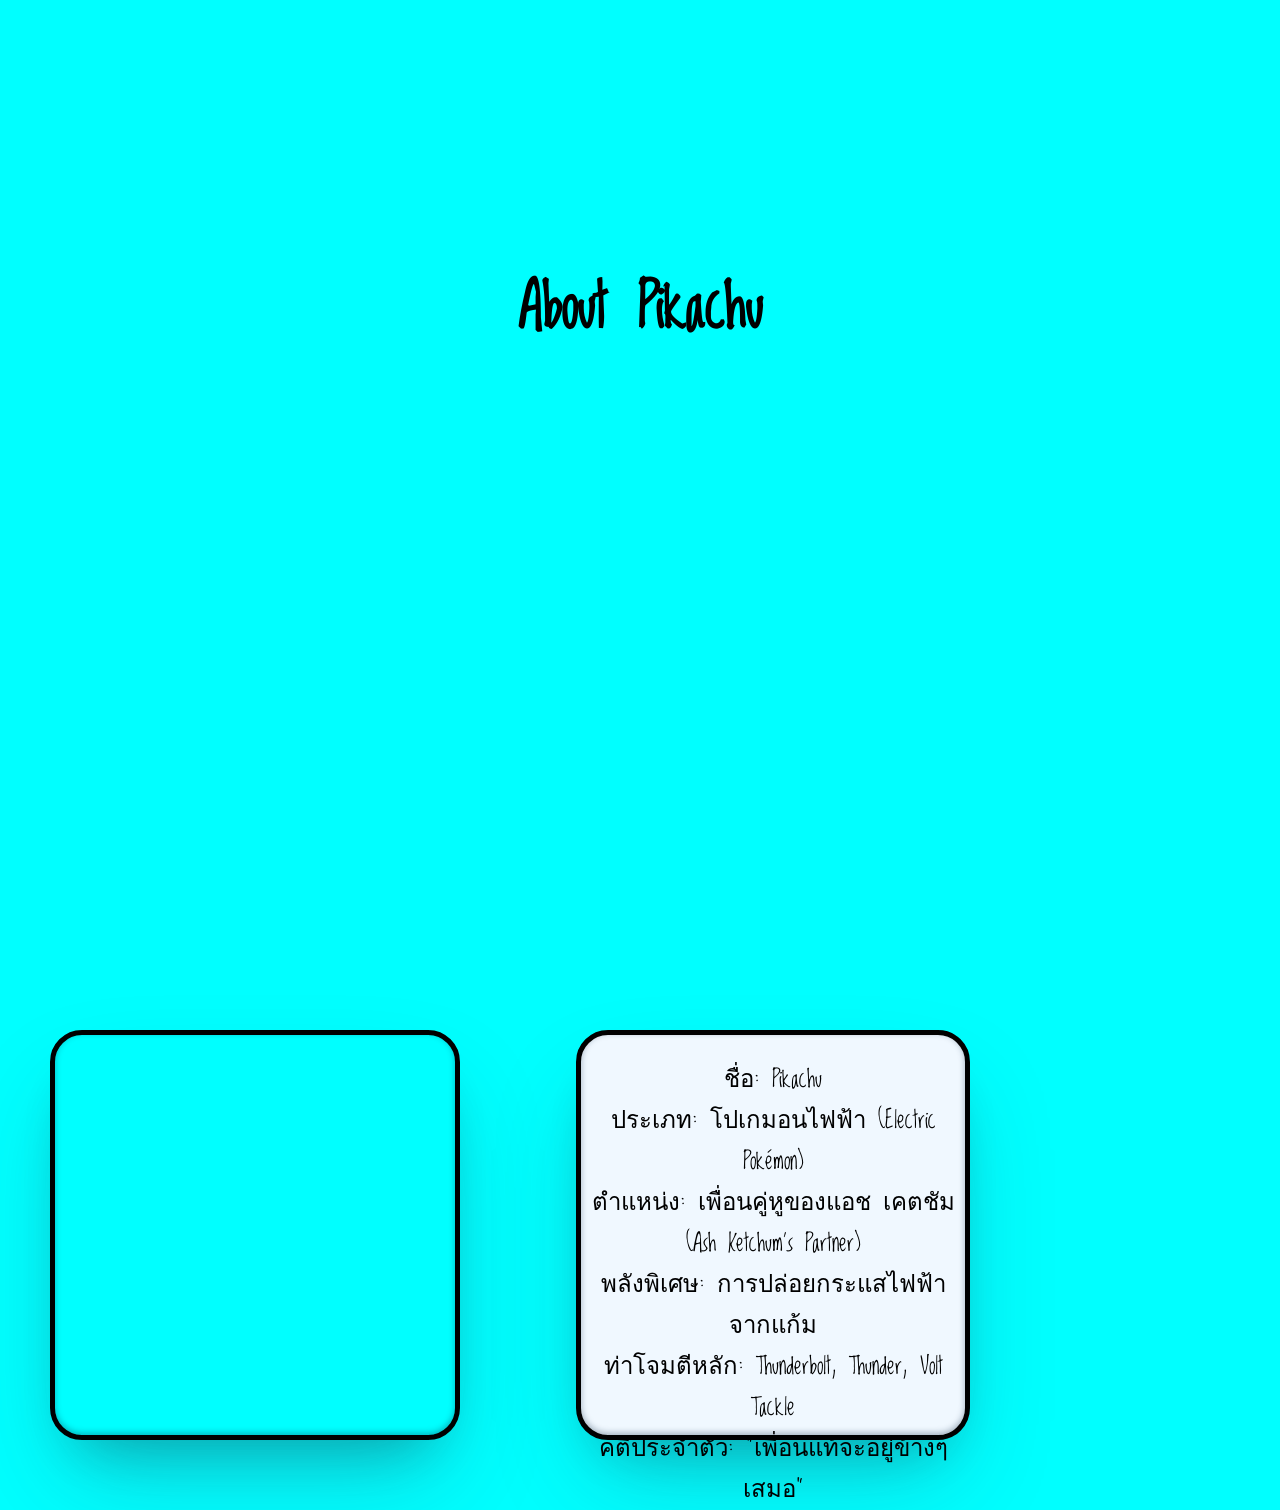
==== index.html @ ac3d12a3 "Add files via upload" ====
<!DOCTYPE html>
<html lang="en">
  <head>
    <meta charset="UTF-8" />
    <meta name="viewport" content="width=device-width, initial-scale=1.0" />
    <link rel="preconnect" href="https://fonts.googleapis.com">
    <link rel="preconnect" href="https://fonts.gstatic.com" crossorigin>
    <link href="https://fonts.googleapis.com/css2?family=Loved+by+the+King&display=swap" rel="stylesheet">
    <title>hehe</title>

    <style>
      body {
        width: 100%;
        height: 100vh;
        margin: 0;
        padding: 0;
        background-color: aqua;
        background-size: cover;
      }
      h1 {
        width: 100%;
        height: 100vh;
        line-height: 60vh;
        text-align: center;
        display: block;
        font-size: 60px;
        font-family: "Loved by the King" ;
      }

      p {
        font-size: 24px;
        font-family: "Loved by the King" ;
      }
      .view {
        display: flex;
        gap: 1rem;
        align-items: center;
      }
      .block {
        height: 400px;
        width: 400px;
        margin: 50px;
        border: 1.5mm solid black;
        border-radius: 32px;
        box-shadow: rgba(50, 50, 93, 0.25) 0px 50px 100px -20px,
          rgba(0, 0, 0, 0.3) 0px 30px 60px -30px,
          rgba(10, 37, 64, 0.35) 0px -2px 6px 0px inset;
        justify-self: left;
        background-size: cover;
      }

      .block2 {
        height: 400px;
        width: 30%;
        margin: 50px;
        border: 1.5mm solid black;
        border-radius: 32px;
        box-shadow: rgba(50, 50, 93, 0.25) 0px 50px 100px -20px,
          rgba(0, 0, 0, 0.3) 0px 30px 60px -30px,
          rgba(10, 37, 64, 0.35) 0px -2px 6px 0px inset;
        position: relative;
        flex-wrap: wrap;
        justify-self: right;
        background-size: cover;
        text-align: center;
      }

      .block:nth-child(1) {
        background-image: url("pika.jpg");
      }
      .block2:nth-child(2) {
        background-color: aliceblue;
        height: 400px;
      }


      @keyframes appear {
        from {
          opacity: 0;
          transform: translateX(-100%);
        }
        to {
          opacity: 1;
          transform: translateX(0);
        }
      }

      @keyframes appear2 {
        from {
          opacity: 0;
          transform: translateX(300%);
        }
        to {
          opacity: 1;
          transform: translateX(0);
        }
      }

      .block {
        animation: appear linear;
        animation-timeline: view();
        animation-range: entry 0% cover 35%;
      }

      .block2 {
        animation: appear2 linear;
        animation-timeline: view();
        animation-range: entry 0% cover 35%;
      }
    </style>
  </head>
  <body>
    
    <h1>About Pikachu</h1>
    <div class="view">
      <div class="block"></div>
      <div class="block2">
        <p>ชื่อ: Pikachu<br>
            ประเภท: โปเกมอนไฟฟ้า (Electric Pokémon)<br>
            ตำแหน่ง: เพื่อนคู่หูของแอช เคตชัม (Ash Ketchum's Partner)<br>
            พลังพิเศษ: การปล่อยกระแสไฟฟ้าจากแก้ม<br>
            ท่าโจมตีหลัก: Thunderbolt, Thunder, Volt Tackle<br>
            คติประจำตัว: "เพื่อนแท้จะอยู่ข้างๆ เสมอ"</p>
      </div>
    </div>

  </body>
</html>
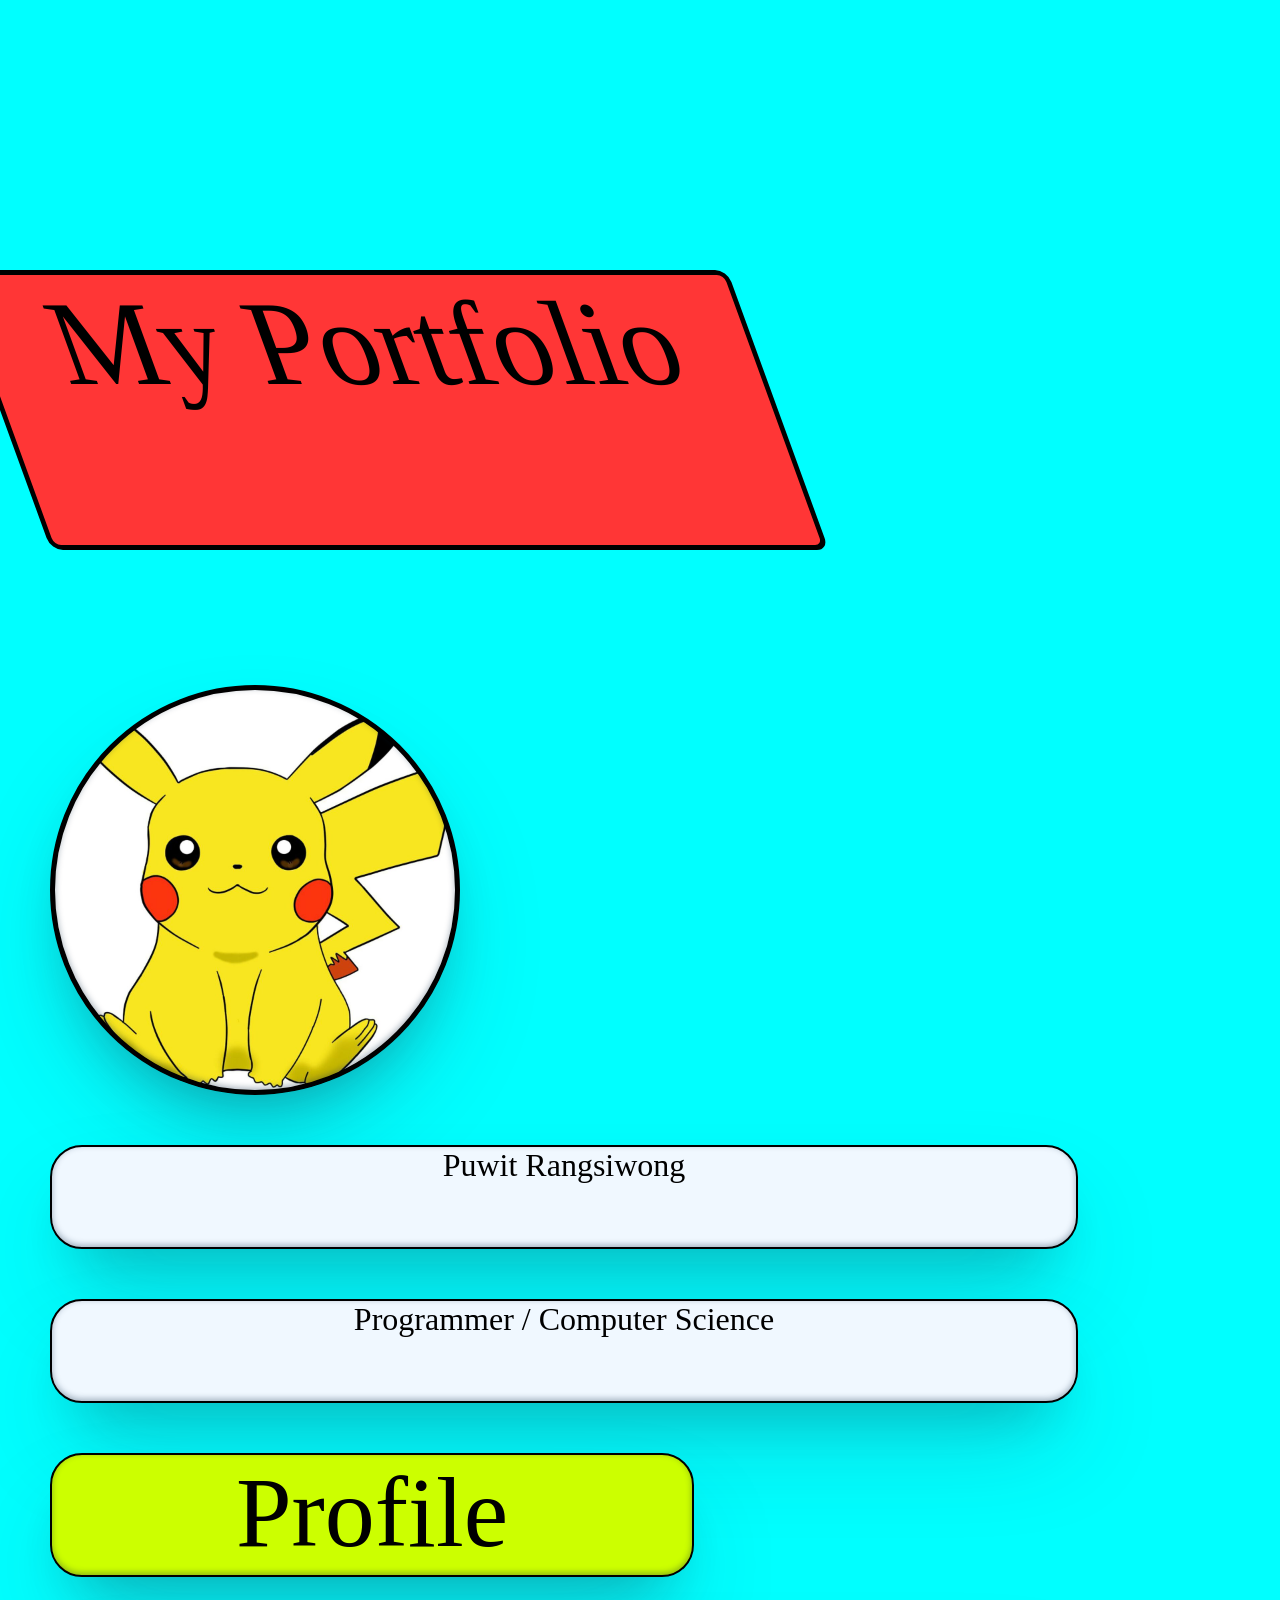
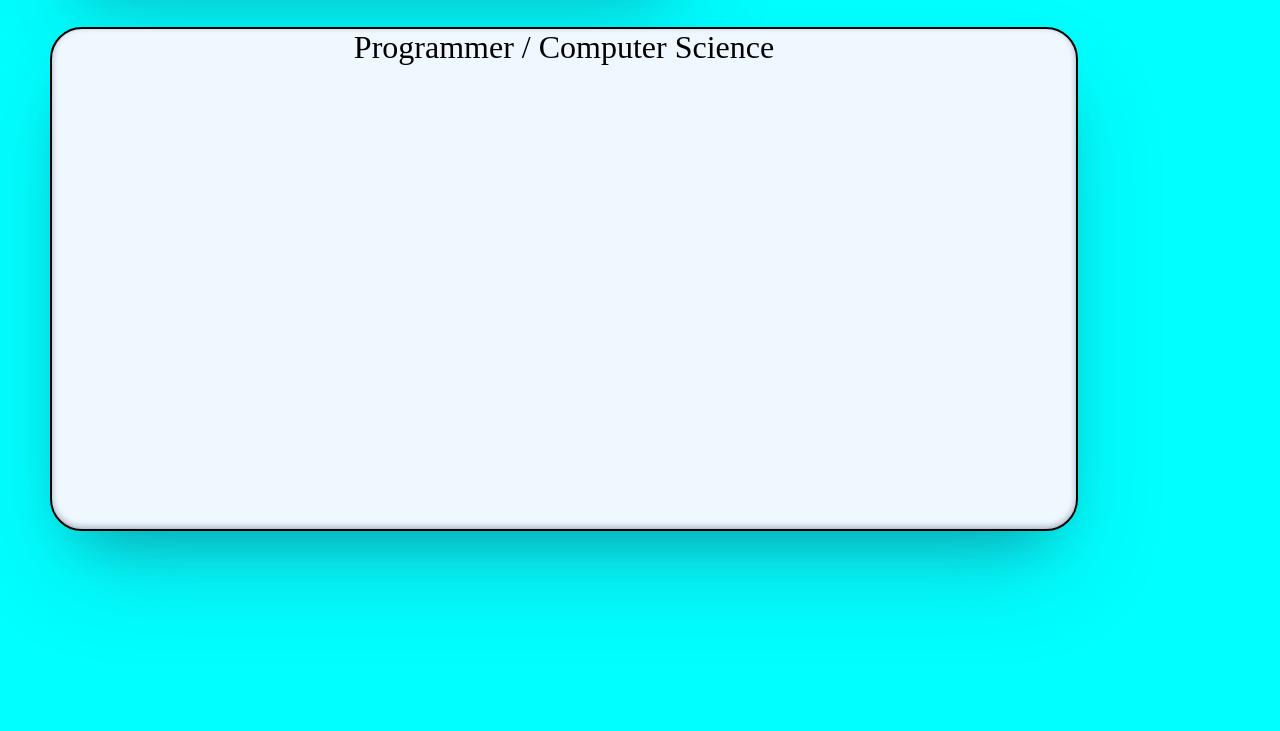
==== commit b672d45a: "Add files via upload" ====
--- a/index.html
+++ b/index.html
@@ -17,14 +17,18 @@
         background-color: aqua;
         background-size: cover;
       }
-      h1 {
-        width: 100%;
-        height: 100vh;
-        line-height: 60vh;
+
+      .parallelogram{
+        margin-top: 30vh;
+        width: 60%;
+	    height: 30%;
+        font-size: 120px;
         text-align: center;
-        display: block;
-        font-size: 60px;
-        font-family: "Loved by the King" ;
+        border: 5px solid black;
+        border-radius: 12px;
+	    transform: skew(20deg);
+	    background: #ff3636;
+        justify-self: center;
       }
 
       p {
@@ -32,11 +36,12 @@
         font-family: "Loved by the King" ;
       }
       .view {
-        display: flex;
+        /* display: flex; */
         gap: 1rem;
         align-items: center;
       }
-      .block {
+
+      .Profile {
         height: 400px;
         width: 400px;
         margin: 50px;
@@ -45,32 +50,62 @@
         box-shadow: rgba(50, 50, 93, 0.25) 0px 50px 100px -20px,
           rgba(0, 0, 0, 0.3) 0px 30px 60px -30px,
           rgba(10, 37, 64, 0.35) 0px -2px 6px 0px inset;
-        justify-self: left;
+        justify-self: center;
         background-size: cover;
+        background-image: url("pika.jpg");
+        margin-top: 15vh;
+        border-radius: 100%;
+      }
+
+      .block {
+        height: 400px;
+        width: 80%;
+        margin: 50px;
+        border: 2px solid black;
+        border-radius: 32px;
+        box-shadow: rgba(50, 50, 93, 0.25) 0px 50px 100px -20px,
+          rgba(0, 0, 0, 0.3) 0px 30px 60px -30px,
+          rgba(10, 37, 64, 0.35) 0px -2px 6px 0px inset;
+        justify-self: center;
+        background-size: cover;
+        text-align: center;
+        font-size: 32px;
       }
 
       .block2 {
         height: 400px;
-        width: 30%;
+        width: 80%;
         margin: 50px;
-        border: 1.5mm solid black;
+        border: 2px solid black;
         border-radius: 32px;
         box-shadow: rgba(50, 50, 93, 0.25) 0px 50px 100px -20px,
           rgba(0, 0, 0, 0.3) 0px 30px 60px -30px,
           rgba(10, 37, 64, 0.35) 0px -2px 6px 0px inset;
         position: relative;
         flex-wrap: wrap;
-        justify-self: right;
+        justify-self: center;
         background-size: cover;
         text-align: center;
+        font-size: 32px;
       }
 
-      .block:nth-child(1) {
-        background-image: url("pika.jpg");
+      .block:nth-child(2) {
+        background-color: aliceblue;
+        height: 100px;
       }
-      .block2:nth-child(2) {
+      .block2:nth-child(3) {
         background-color: aliceblue;
-        height: 400px;
+        height: 100px;
+      }
+      .block:nth-child(4) {
+        background-color: rgb(204, 255, 0);
+        height: 120px;
+        width: 50%;
+        font-size: 100px;
+      }
+      .block2:nth-child(5) {
+        background-color: aliceblue;
+        height: 500px;
       }
 
 
@@ -107,22 +142,24 @@
         animation-timeline: view();
         animation-range: entry 0% cover 35%;
       }
+      .margin {
+        margin-top: 180px;
+        height: 20px;
+      }
     </style>
   </head>
   <body>
     
-    <h1>About Pikachu</h1>
+    <div class="parallelogram">My Portfolio</div>
     <div class="view">
-      <div class="block"></div>
-      <div class="block2">
-        <p>ชื่อ: Pikachu<br>
-            ประเภท: โปเกมอนไฟฟ้า (Electric Pokémon)<br>
-            ตำแหน่ง: เพื่อนคู่หูของแอช เคตชัม (Ash Ketchum's Partner)<br>
-            พลังพิเศษ: การปล่อยกระแสไฟฟ้าจากแก้ม<br>
-            ท่าโจมตีหลัก: Thunderbolt, Thunder, Volt Tackle<br>
-            คติประจำตัว: "เพื่อนแท้จะอยู่ข้างๆ เสมอ"</p>
-      </div>
+      <div class="Profile"></div>
+      <div class="block">Puwit Rangsiwong</div>
+      <div class="block2">Programmer / Computer Science</div>
+      <div class="block">Profile</div>
+      <div class="block2">Programmer / Computer Science</div>
     </div>
+
+    <div class="margin"></div>
 
   </body>
 </html>
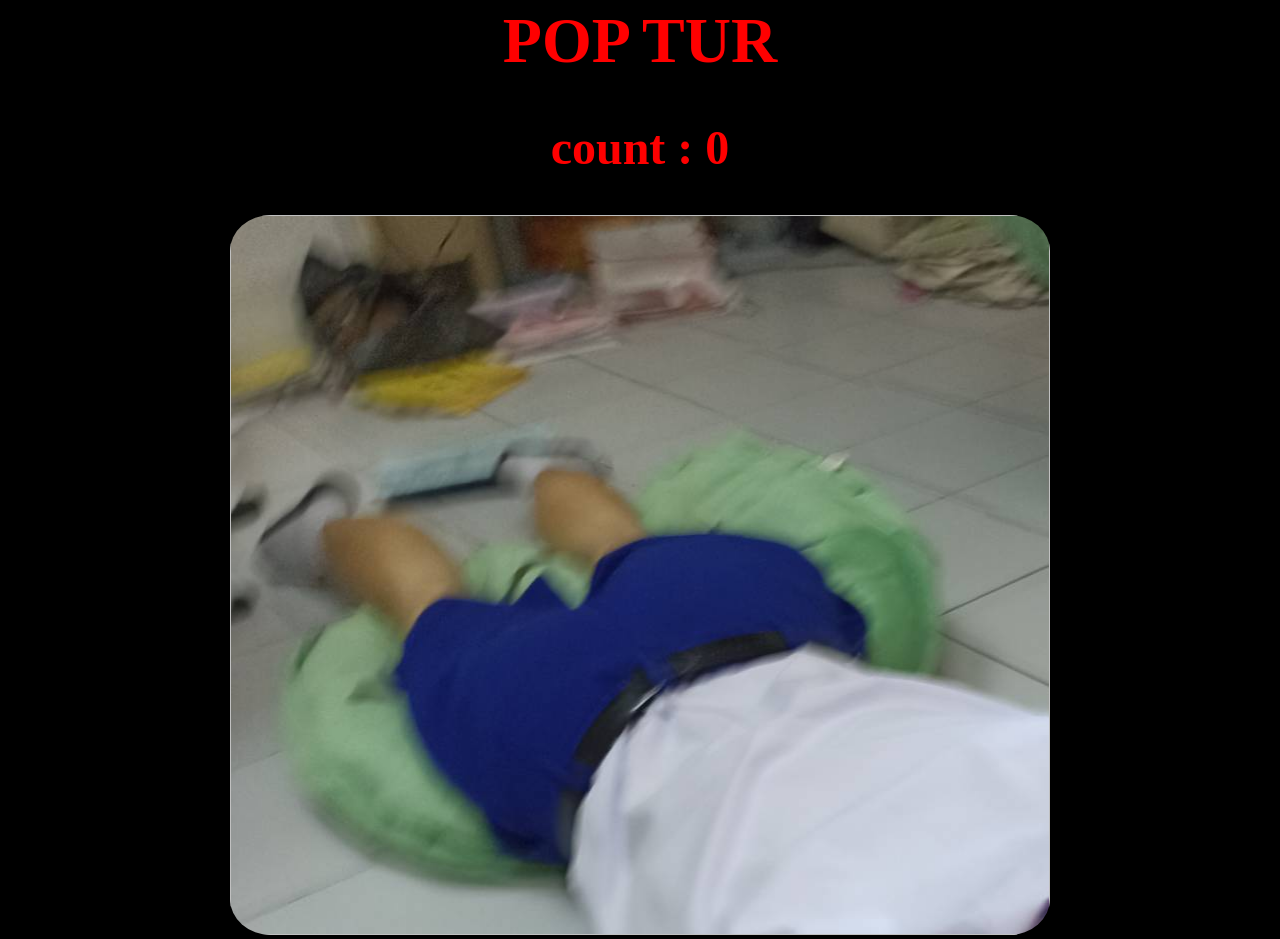
==== commit 12253a43: "Add files via upload" ====
--- a/index.html
+++ b/index.html
@@ -1,165 +1,35 @@
 <!DOCTYPE html>
 <html lang="en">
-  <head>
-    <meta charset="UTF-8" />
-    <meta name="viewport" content="width=device-width, initial-scale=1.0" />
-    <link rel="preconnect" href="https://fonts.googleapis.com">
-    <link rel="preconnect" href="https://fonts.gstatic.com" crossorigin>
-    <link href="https://fonts.googleapis.com/css2?family=Loved+by+the+King&display=swap" rel="stylesheet">
-    <title>hehe</title>
 
-    <style>
-      body {
-        width: 100%;
-        height: 100vh;
-        margin: 0;
-        padding: 0;
-        background-color: aqua;
-        background-size: cover;
-      }
+    <head>
+        <meta charset="UTF-8">
+        <meta name="viewport" content="width=device-width, initial-scale=1.0">
+        <title>Document</title>
+        <link rel="stylesheet" href="test.css">
+    </head>
 
-      .parallelogram{
-        margin-top: 30vh;
-        width: 60%;
-	    height: 30%;
-        font-size: 120px;
-        text-align: center;
-        border: 5px solid black;
-        border-radius: 12px;
-	    transform: skew(20deg);
-	    background: #ff3636;
-        justify-self: center;
-      }
+    <body onclick="pop()" style="background-color: black;" onpointerdown="tur.src = 'awake.jpg'" onpointerup="tur.src = 'sleep.jpg'">
+        <div ALIGN = "center" style="color: red; font-size: 32px;">
+            <h1>POP TUR</h1>
+            <h2 id = "result">count : 0</h2>
+        </div>
 
-      p {
-        font-size: 24px;
-        font-family: "Loved by the King" ;
-      }
-      .view {
-        /* display: flex; */
-        gap: 1rem;
-        align-items: center;
-      }
+        <div ALIGN = "center">
+            <img id="tur"></img>
+        </div>
 
-      .Profile {
-        height: 400px;
-        width: 400px;
-        margin: 50px;
-        border: 1.5mm solid black;
-        border-radius: 32px;
-        box-shadow: rgba(50, 50, 93, 0.25) 0px 50px 100px -20px,
-          rgba(0, 0, 0, 0.3) 0px 30px 60px -30px,
-          rgba(10, 37, 64, 0.35) 0px -2px 6px 0px inset;
-        justify-self: center;
-        background-size: cover;
-        background-image: url("pika.jpg");
-        margin-top: 15vh;
-        border-radius: 100%;
-      }
+    </body>
 
-      .block {
-        height: 400px;
-        width: 80%;
-        margin: 50px;
-        border: 2px solid black;
-        border-radius: 32px;
-        box-shadow: rgba(50, 50, 93, 0.25) 0px 50px 100px -20px,
-          rgba(0, 0, 0, 0.3) 0px 30px 60px -30px,
-          rgba(10, 37, 64, 0.35) 0px -2px 6px 0px inset;
-        justify-self: center;
-        background-size: cover;
-        text-align: center;
-        font-size: 32px;
-      }
+</html>
 
-      .block2 {
-        height: 400px;
-        width: 80%;
-        margin: 50px;
-        border: 2px solid black;
-        border-radius: 32px;
-        box-shadow: rgba(50, 50, 93, 0.25) 0px 50px 100px -20px,
-          rgba(0, 0, 0, 0.3) 0px 30px 60px -30px,
-          rgba(10, 37, 64, 0.35) 0px -2px 6px 0px inset;
-        position: relative;
-        flex-wrap: wrap;
-        justify-self: center;
-        background-size: cover;
-        text-align: center;
-        font-size: 32px;
-      }
+<script>
+    let result = document.getElementById("result");
+    let tur = document.getElementById("tur");
+    var count = 0;
 
-      .block:nth-child(2) {
-        background-color: aliceblue;
-        height: 100px;
-      }
-      .block2:nth-child(3) {
-        background-color: aliceblue;
-        height: 100px;
-      }
-      .block:nth-child(4) {
-        background-color: rgb(204, 255, 0);
-        height: 120px;
-        width: 50%;
-        font-size: 100px;
-      }
-      .block2:nth-child(5) {
-        background-color: aliceblue;
-        height: 500px;
-      }
+    function pop(){
+        count += 1;
+        result.textContent = "Count : " + count;
+    }
 
-
-      @keyframes appear {
-        from {
-          opacity: 0;
-          transform: translateX(-100%);
-        }
-        to {
-          opacity: 1;
-          transform: translateX(0);
-        }
-      }
-
-      @keyframes appear2 {
-        from {
-          opacity: 0;
-          transform: translateX(300%);
-        }
-        to {
-          opacity: 1;
-          transform: translateX(0);
-        }
-      }
-
-      .block {
-        animation: appear linear;
-        animation-timeline: view();
-        animation-range: entry 0% cover 35%;
-      }
-
-      .block2 {
-        animation: appear2 linear;
-        animation-timeline: view();
-        animation-range: entry 0% cover 35%;
-      }
-      .margin {
-        margin-top: 180px;
-        height: 20px;
-      }
-    </style>
-  </head>
-  <body>
-    
-    <div class="parallelogram">My Portfolio</div>
-    <div class="view">
-      <div class="Profile"></div>
-      <div class="block">Puwit Rangsiwong</div>
-      <div class="block2">Programmer / Computer Science</div>
-      <div class="block">Profile</div>
-      <div class="block2">Programmer / Computer Science</div>
-    </div>
-
-    <div class="margin"></div>
-
-  </body>
-</html>+</script>
--- a/test.css
+++ b/test.css
@@ -0,0 +1,28 @@
+body {
+    user-select: none; 
+    -webkit-user-select: none; /* สำหรับ Chrome, Safari, Edge */
+    -moz-user-select: none;    /* สำหรับ Firefox */
+    -ms-user-select: none;     /* สำหรับ IE/Edge รุ่นเก่า */
+    
+    background-color: black;
+    margin: 0;
+    height: 100vh;
+    display: flex;
+    flex-direction: column;
+    justify-content: center;
+    align-items: center;
+}
+
+/* กันการลากรูปภาพ (ที่เป็นเงาสีขาวๆ เวลาลาก) */
+img {
+    -webkit-user-drag: none;
+    cursor: pointer;
+    max-width: 80%; /* ปรับขนาดให้พอดีจอเครื่อง ASUS ของคุณ */
+}
+
+#tur{
+    width: 80vw;
+    height: 80vh;
+    border-radius: 5%;
+    background-image: url(sleep.jpg);
+}
